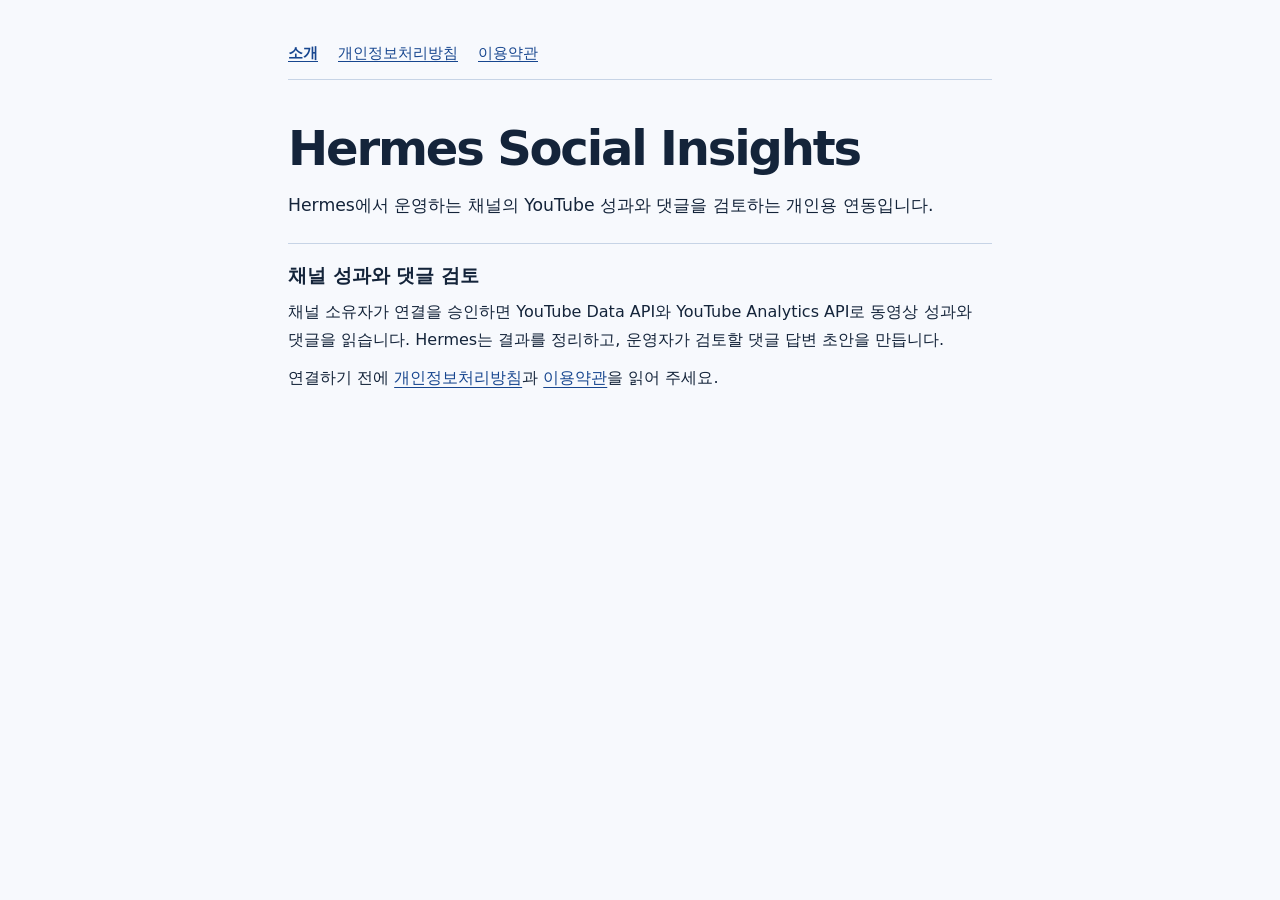
==== youtube/index.html @ a7ee607c "Add Hermes YouTube integration information pages" ====
<!doctype html>
<html lang="ko">
<head>
  <meta charset="utf-8">
  <meta name="viewport" content="width=device-width, initial-scale=1">
  <title>Hermes Social Insights</title>
  <link rel="stylesheet" href="../style.css">
</head>
<body>
  <nav aria-label="YouTube 연동 메뉴">
    <a href="index.html" aria-current="page">소개</a>
    <a href="privacy.html">개인정보처리방침</a>
    <a href="terms.html">이용약관</a>
  </nav>
  <main>
  <header>
    <h1>Hermes Social Insights</h1>
    <p class="lead">Hermes에서 운영하는 채널의 YouTube 성과와 댓글을 검토하는 개인용 연동입니다.</p>
  </header>
  <section aria-labelledby="workflow">
    <h2 id="workflow">채널 성과와 댓글 검토</h2>
    <p>채널 소유자가 연결을 승인하면 YouTube Data API와 YouTube Analytics API로 동영상 성과와 댓글을 읽습니다. Hermes는 결과를 정리하고, 운영자가 검토할 댓글 답변 초안을 만듭니다.</p>
    <p>연결하기 전에 <a href="privacy.html">개인정보처리방침</a>과 <a href="terms.html">이용약관</a>을 읽어 주세요.</p>
  </section>
  </main>
</body>
</html>
---- style.css ----
:root {
  color-scheme: light;
  font-family: Inter, system-ui, sans-serif;
  color: #14243a;
  background: #f7f9fd;
  line-height: 1.75;
}

body {
  width: min(100% - 2.5rem, 44rem);
  margin: 2.5rem auto;
}

nav {
  display: flex;
  flex-wrap: wrap;
  gap: 0.5rem 1.25rem;
  padding-bottom: 0.8rem;
  border-bottom: 1px solid #c7d4e6;
  font-size: 0.92rem;
}

a {
  color: #17468f;
  text-underline-offset: 0.22em;
}

nav a[aria-current="page"] {
  font-weight: 700;
}

header {
  padding: 2.25rem 0 0.8rem;
}

h1, h2 {
  margin: 0;
  line-height: 1.35;
  word-break: keep-all;
}

h1 {
  font-size: clamp(2rem, 6vw, 3rem);
  letter-spacing: -0.045em;
}

h2 {
  font-size: 1.2rem;
}

p {
  margin: 0.6rem 0;
  overflow-wrap: break-word;
}

.label {
  color: #17468f;
  font-size: 0.93rem;
  font-weight: 650;
}

.lead {
  font-size: 1.08rem;
}

section {
  border-top: 1px solid #c7d4e6;
  padding: 1.2rem 0 0.85rem;
}
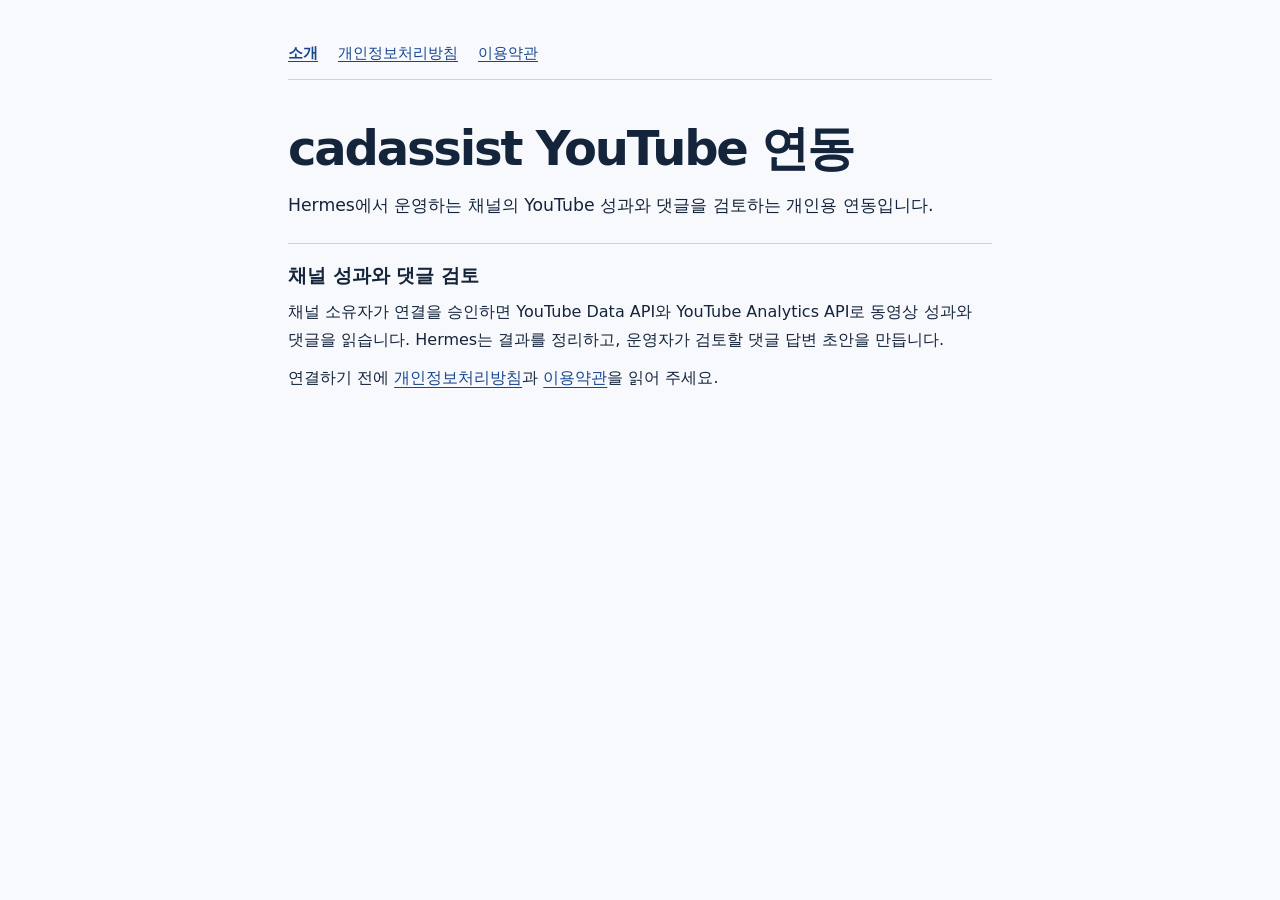
==== commit 1a226441: "Document YouTube in shared cadassist OAuth branding" ====
--- a/youtube/index.html
+++ b/youtube/index.html
@@ -3,7 +3,7 @@
 <head>
   <meta charset="utf-8">
   <meta name="viewport" content="width=device-width, initial-scale=1">
-  <title>Hermes Social Insights</title>
+  <title>YouTube 연동 | cadassist</title>
   <link rel="stylesheet" href="../style.css">
 </head>
 <body>
@@ -14,7 +14,7 @@
   </nav>
   <main>
   <header>
-    <h1>Hermes Social Insights</h1>
+    <h1>cadassist YouTube 연동</h1>
     <p class="lead">Hermes에서 운영하는 채널의 YouTube 성과와 댓글을 검토하는 개인용 연동입니다.</p>
   </header>
   <section aria-labelledby="workflow">
